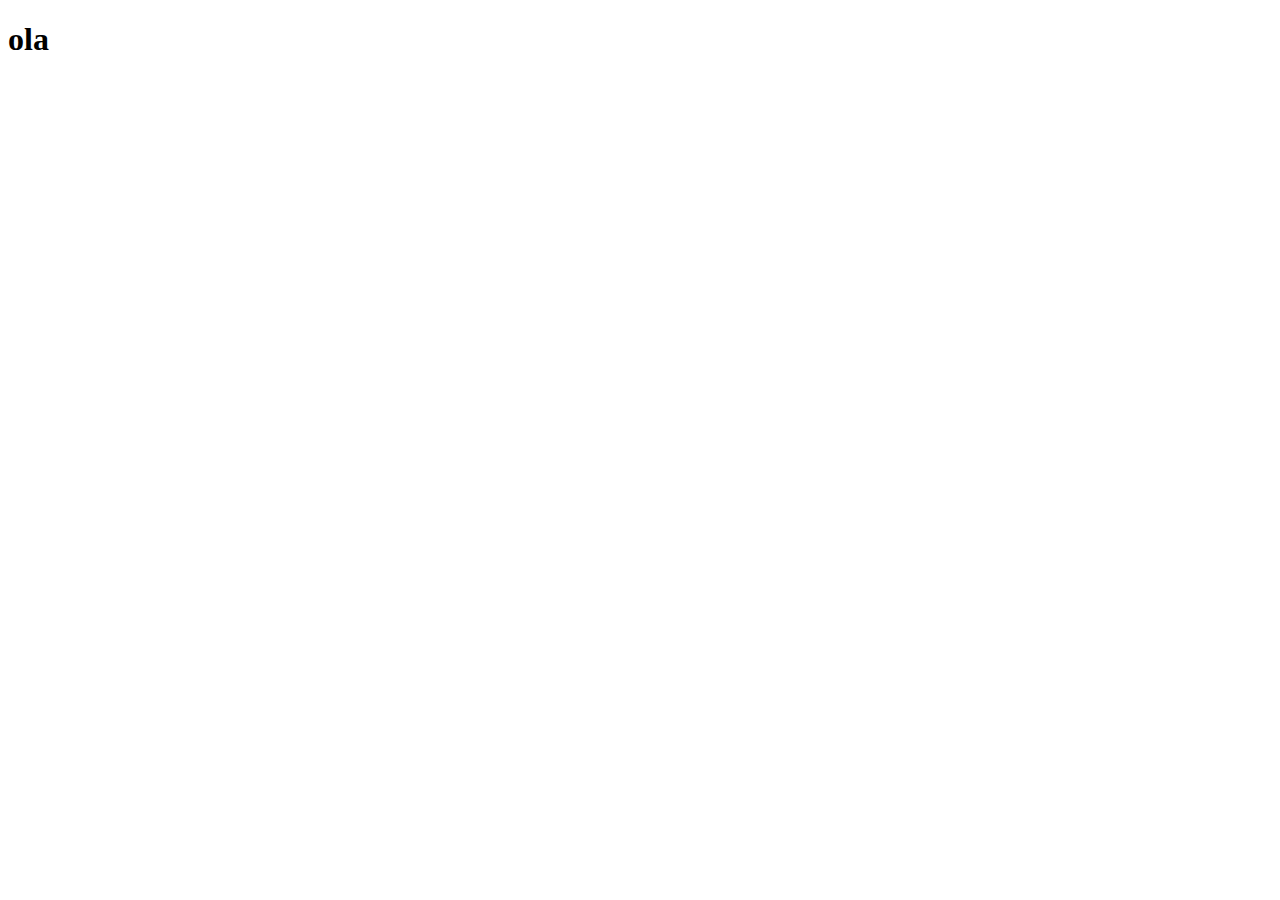
==== index.html @ fada48ba "criei a pagina principal" ====
<!DOCTYPE html>
<html lang="pt-br">
<head>
    <meta charset="UTF-8">
    <meta name="viewport" content="width=device-width, initial-scale=1.0">
    <title>Projeto Rede Sociais</title>
    <link rel="shortcut icon" href="favicon.ico" type="image/x-icon">
</head>
<body>
    <h1>ola</h1>
</body>
</html>
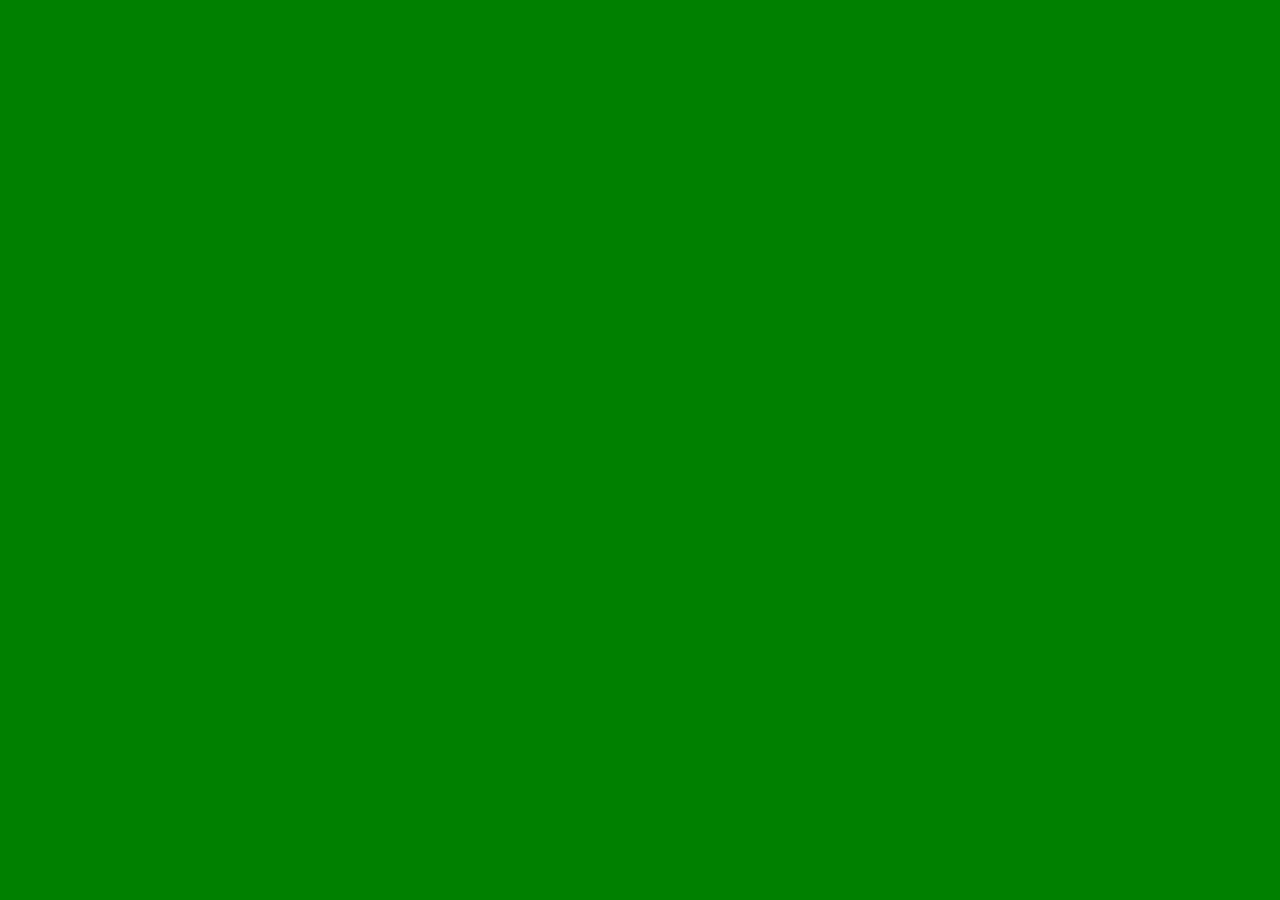
==== commit 9ceb4bbb: "estilos" ====
--- a/index.html
+++ b/index.html
@@ -3,10 +3,19 @@
 <head>
     <meta charset="UTF-8">
     <meta name="viewport" content="width=device-width, initial-scale=1.0">
+    <link rel="shortcut icon" href="favicon.ico" type="image/x-icon">
+    <link rel="stylesheet" href="estilos/style.css">
     <title>Projeto Rede Sociais</title>
-    <link rel="shortcut icon" href="favicon.ico" type="image/x-icon">
+    
 </head>
-<body>
-    <h1>ola</h1>
+<bod>
+    <main>
+        <section id="telefone">
+
+        </section>
+        <section id="redes-sociais">
+
+        </section>
+    </main>
 </body>
 </html>--- a/estilos/style.css
+++ b/estilos/style.css
@@ -0,0 +1,30 @@
+@charset "UTF-8";
+
+    *{
+        margin: 0px;
+        padding: 0px;
+        font-family: Arial, Helvetica, sans-serif;
+    }
+    html,body{
+        height: 100vh;
+        width: 100vw;
+        background-color: black;
+    }
+    main{
+        position: relative;
+        height: 100vh;
+        position: relative;
+        background-color: green;
+    }
+    section#telefone{
+        position: absolute;
+        top: 50%;
+        left: 50%;
+        transform: translate(-50%, -50%);
+
+
+        height: 500px;
+        width: 500px;
+        background-color: blue;
+        background: url('');
+    }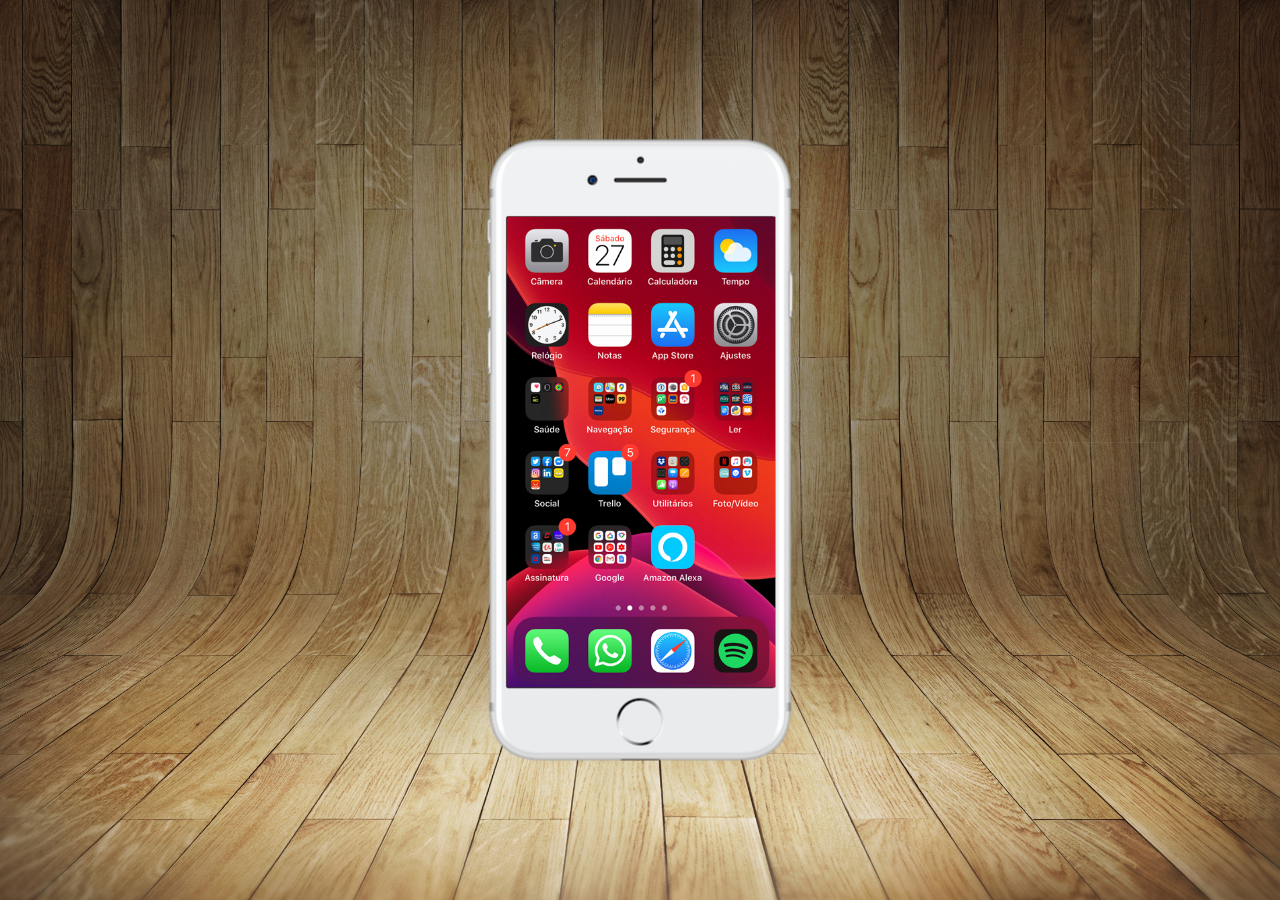
==== commit 753e3c33: "criei a tela home" ====
--- a/index.html
+++ b/index.html
@@ -11,7 +11,7 @@
 <bod>
     <main>
         <section id="telefone">
-
+           <iframe src="home.html" name="tela" id="tela" frameborder="0"></iframe>
         </section>
         <section id="redes-sociais">
 
--- a/estilos/style.css
+++ b/estilos/style.css
@@ -10,11 +10,17 @@
         width: 100vw;
         background-color: black;
     }
+    body{
+        background: url('imagens/fundo-madeira.jpg') no-repeat top center;
+        background-size: cover;
+        background-attachment: fixed;
+    
+    }
     main{
         position: relative;
         height: 100vh;
         position: relative;
-        background-color: green;
+    
     }
     section#telefone{
         position: absolute;
@@ -23,8 +29,17 @@
         transform: translate(-50%, -50%);
 
 
-        height: 500px;
-        width: 500px;
-        background-color: blue;
-        background: url('');
+        height: 627px;
+        width: 311px;
+        
+        background: url('imagens/frame-iphone.png') no-repeat;
+    }
+    iframe#tela{
+    position: relative;
+    top: 80px;
+    left: 22px;
+    width: 269px;
+    height: 471px;
+    
+
     }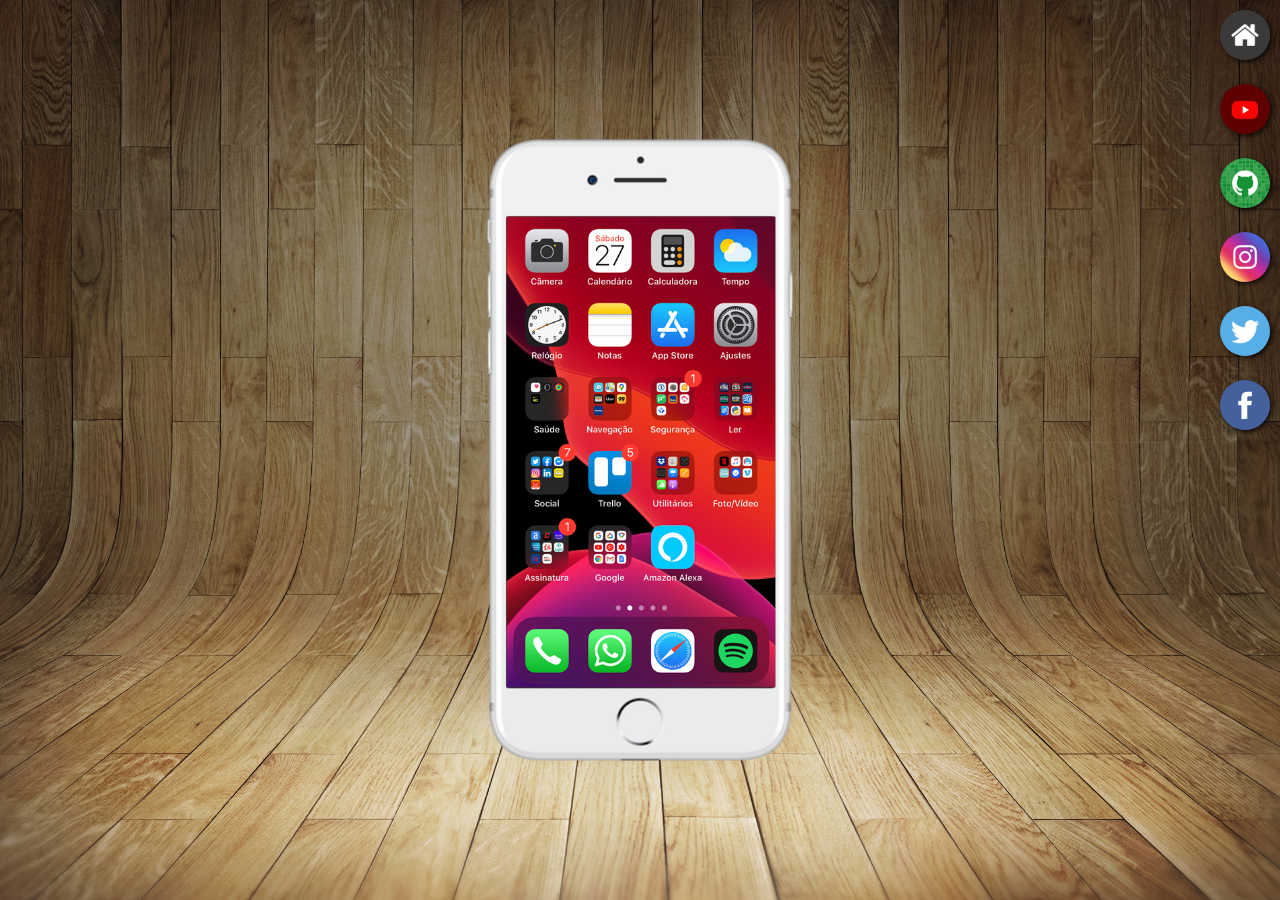
==== commit 0bac9581: "criei botoes na lateral" ====
--- a/index.html
+++ b/index.html
@@ -11,10 +11,17 @@
 <bod>
     <main>
         <section id="telefone">
-           <iframe src="home.html" name="tela" id="tela" frameborder="0"></iframe>
+           <iframe src="home.html" name="tela" id="tela" frameborder="0">
+            Seu Navegador não é compativel com isso
+           </iframe>
         </section>
         <section id="redes-sociais">
-
+          <a href="#" target="tela"><img src="imagens/logo-home.jpg" alt="home"></a><br>
+          <a href="#" target="tela"><img src="imagens/logo-youtube.jpg" alt="YouTube"></a><br>
+          <a href="#" target="tela"> <img src="imagens/logo-github.jpg" alt="GitHub"></a><br>
+          <a href="#" target="tela"><img src="imagens/logo-instagram.jpg" alt="Instagram"></a><br>
+          <a href="#" target="tela"><img src="imagens/logo-twitter.jpg" alt="Twitter"></a><br>
+          <a href="#" target="tela"><img src="imagens/logo-facebook.jpg" alt="Facebook"></a>
         </section>
     </main>
 </body>
--- a/estilos/style.css
+++ b/estilos/style.css
@@ -40,6 +40,20 @@
     left: 22px;
     width: 269px;
     height: 471px;
-    
-
-    }+     }
+     section#redes-sociais{
+        text-align: right;
+     }
+     section#redes-sociais img {
+        width: 50px;
+        margin: 10px;
+        border-radius: 50%;
+        box-shadow: 2px 2px 5px rgba(0, 0, 0, 0.808);
+        box-sizing: border-box;
+     }
+     section#redes-sociais img:hover {
+        border: 2px solid rgba(255, 255, 255, 0.527);
+        transform: translate(-3px, 2px);
+        box-shadow: 5px 5px 10px rgba(0, 0, 0, 0.733);
+        transition: transform .1,;
+     }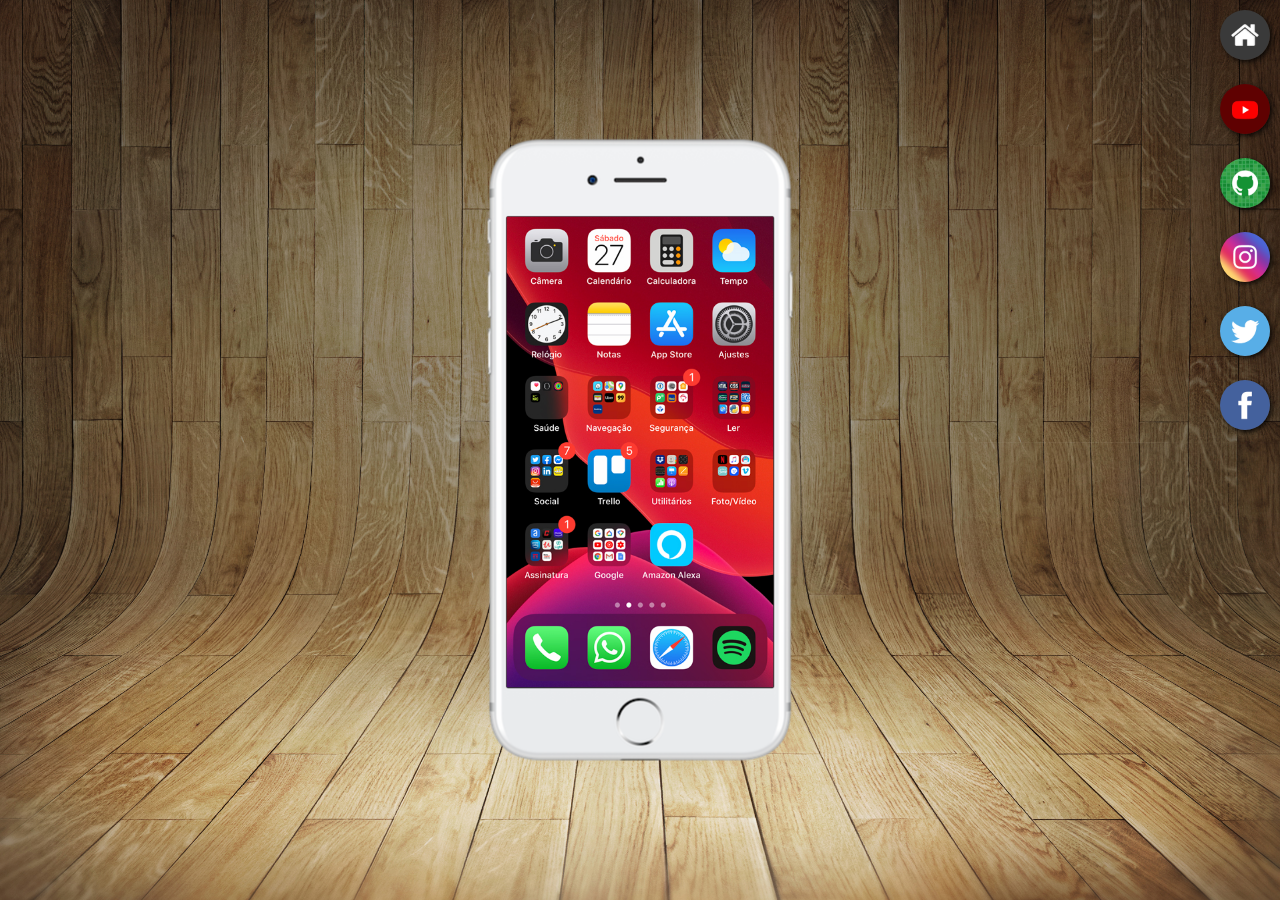
==== commit 642b6898: "estilos" ====
--- a/index.html
+++ b/index.html
@@ -16,9 +16,9 @@
            </iframe>
         </section>
         <section id="redes-sociais">
-          <a href="#" target="tela"><img src="imagens/logo-home.jpg" alt="home"></a><br>
-          <a href="#" target="tela"><img src="imagens/logo-youtube.jpg" alt="YouTube"></a><br>
-          <a href="#" target="tela"> <img src="imagens/logo-github.jpg" alt="GitHub"></a><br>
+          <a href="home.html" target="tela"><img src="imagens/logo-home.jpg" alt="home"></a><br>
+          <a href="youtube.html" target="tela"><img src="imagens/logo-youtube.jpg" alt="YouTube"></a><br>
+          <a href="github.html" target="tela"> <img src="imagens/logo-github.jpg" alt="GitHub"></a><br>
           <a href="#" target="tela"><img src="imagens/logo-instagram.jpg" alt="Instagram"></a><br>
           <a href="#" target="tela"><img src="imagens/logo-twitter.jpg" alt="Twitter"></a><br>
           <a href="#" target="tela"><img src="imagens/logo-facebook.jpg" alt="Facebook"></a>
--- a/estilos/style.css
+++ b/estilos/style.css
@@ -38,7 +38,7 @@
     position: relative;
     top: 80px;
     left: 22px;
-    width: 269px;
+    width: 267px;
     height: 471px;
      }
      section#redes-sociais{
